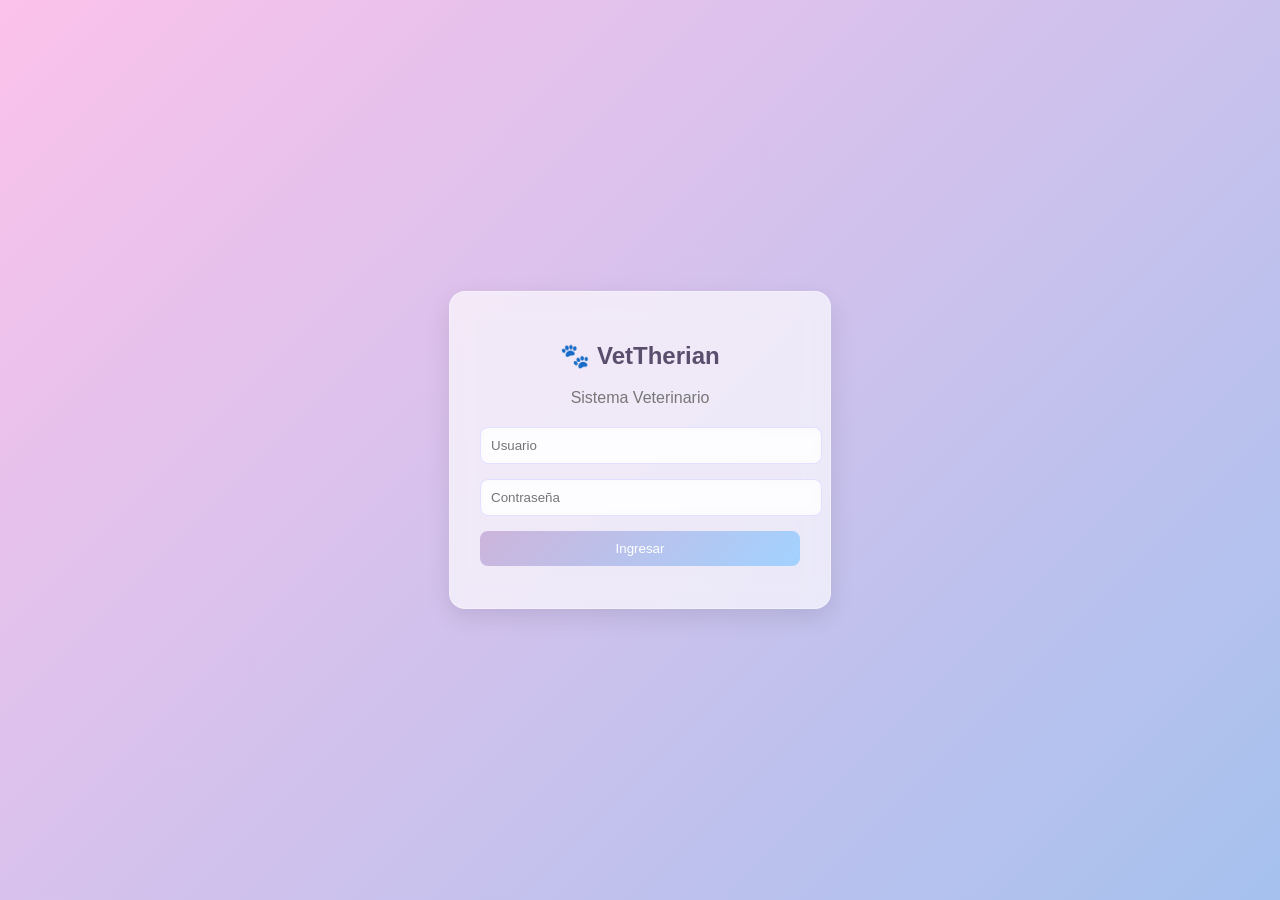
==== index.html @ d996d2a4 "App Veterinaria" ====
<!DOCTYPE html>
<html lang="es">
<head>
    <meta charset="UTF-8">
    <title>VetApp Login</title>
    <link rel="stylesheet" href="css/styles.css">
</head>
<body>

<div class="login-wrapper">
    <div class="login-card">

        <h2>🐾 VetTherian</h2>
        <p class="subtitle">Sistema Veterinario</p>

        <div class="form-group">
            <input type="text" id="usuario" placeholder="Usuario">
            <small id="error-user" class="error"></small>
        </div>

        <div class="form-group">
            <input type="password" id="password" placeholder="Contraseña">
            <small id="error-pass" class="error"></small>
        </div>

        <button class="btn btn-primary" onclick="login()">Ingresar</button>

        <p id="error-general" class="error"></p>

    </div>
</div>

<script>
    // Verificar si el usuario ya está autenticado
    if (localStorage.getItem("auth")) {
        window.location.href = "dashboard.html";
    }

    function login() {
        const user = document.getElementById("usuario").value.trim();
        const pass = document.getElementById("password").value.trim();

        if (!user || !pass) {
            document.getElementById("error-general").innerText = "Campos obligatorios";
            return;
        }

        if (user === "admin" && pass === "1234") {
            localStorage.setItem("auth", "true");
            window.location.href = "dashboard.html";
        } else {
            document.getElementById("error-general").innerText = "Credenciales incorrectas";
        }
    }
</script>

</body>
</html>
---- css/styles.css ----
:root {
    --primary: #cdb4db;   /* lila */
    --secondary: #a2d2ff; /* azul */
    --accent: #ffafcc;    /* rosado */
    --bg: #fef6f9;
    --card: #ffffff;
    --text: #5a4e6d;
    --border: #eee;
}

/* ===== BASE ===== */
body {
    font-family: 'Segoe UI', Arial, sans-serif;
    margin: 0;
    background: var(--bg);
    color: var(--text);
}

/* ===== LOGIN ===== */
.login-wrapper {
    height: 100vh;
    display: flex;
    justify-content: center;
    align-items: center;

    /* FONDO DEGRADADO PRO */
    background: linear-gradient(135deg, #fbc2eb, #a6c1ee);
}

/* TARJETA GLASS */
.login-card {
    width: 320px;
    padding: 30px;

    background: rgba(255, 255, 255, 0.65);
    backdrop-filter: blur(12px);
    -webkit-backdrop-filter: blur(12px);

    border-radius: 16px;
    text-align: center;

    border: 1px solid rgba(255,255,255,0.3);

    box-shadow: 0 8px 25px rgba(0,0,0,0.1);

    animation: fadeIn 0.4s ease;
}

.subtitle {
    color: #777;
    margin-bottom: 20px;
}

/* ===== INPUTS ===== */
.form-group {
    text-align: left;
    margin-bottom: 15px;
}

input {
    width: 100%;
    padding: 10px;
    border: 1px solid rgba(200,200,255,0.5);
    border-radius: 8px;

    background: rgba(255,255,255,0.6);
    backdrop-filter: blur(5px);

    outline: none;
    transition: 0.3s;
}

input:focus {
    border-color: var(--primary);
    box-shadow: 0 0 6px rgba(205,180,219,0.6);
}

.input-error {
    border-color: #ff6b6b;
}

/* ===== BOTONES ===== */
button {
    border: none;
    border-radius: 8px;
    cursor: pointer;
    transition: 0.3s;
}

.btn {
    padding: 10px;
    font-weight: 500;
}

/* PRINCIPAL */
.btn-primary {
    background: linear-gradient(135deg, #cdb4db, #a2d2ff);
    color: white;
    width: 100%;
}

.btn-primary:hover {
    transform: scale(1.03);
    box-shadow: 0 4px 12px rgba(0,0,0,0.1);
}

/* ACCIONES */
.btn-edit {
    background: var(--secondary);
}

.btn-edit:hover {
    background: #8ec5f5;
}

.btn-delete {
    background: var(--accent);
}

.btn-delete:hover {
    background: #ff8fab;
}

/* ===== ERROR ===== */
.error {
    color: #ff6b6b;
    font-size: 12px;
}

/* ===== LAYOUT ===== */
.layout {
    display: flex;
}

/* SIDEBAR */
.sidebar {
    width: 230px;
    height: 100vh;
    background: var(--primary);
    padding: 20px;
    color: white;
}

.sidebar h2 {
    margin-bottom: 20px;
}

.sidebar button {
    width: 100%;
    margin: 8px 0;
    padding: 10px;
    background: rgba(255,255,255,0.2);
    color: white;
}

.sidebar button:hover {
    background: rgba(255,255,255,0.4);
}

/* MAIN */
.main {
    flex: 1;
    padding: 20px;
}

/* CARD */
.card {
    background: var(--card);
    padding: 20px;
    border-radius: 12px;
    box-shadow: 0 4px 12px rgba(0,0,0,0.05);
    animation: fadeIn 0.3s ease;
}

/* ===== TABLAS ===== */
table {
    width: 100%;
    margin-top: 15px;
    border-collapse: collapse;
    background: white;
    border-radius: 10px;
    overflow: hidden;
}

th {
    background: var(--accent);
    color: var(--text);
}

td, th {
    padding: 10px;
    border-bottom: 1px solid var(--border);
    text-align: center;
}

tr:nth-child(even) {
    background: #faf8ff;
}

tr:hover {
    background: #f3e8ff;
}

/* ===== MODAL ===== */
.modal {
    position: fixed;
    top: 0;
    left: 0;
    width: 100%;
    height: 100%;
    background: rgba(0,0,0,0.3);
    display: flex;
    justify-content: center;
    align-items: center;
}

.hidden {
    display: none;
}

.modal-content {
    background: white;
    padding: 20px;
    border-radius: 14px;
    width: 400px;
    animation: fadeIn 0.3s ease;
}

.close {
    float: right;
    cursor: pointer;
    font-size: 20px;
}

/* ===== ANIMACIÓN ===== */
@keyframes fadeIn {
    from {
        opacity: 0;
        transform: scale(0.9);
    }
    to {
        opacity: 1;
        transform: scale(1);
    }
}
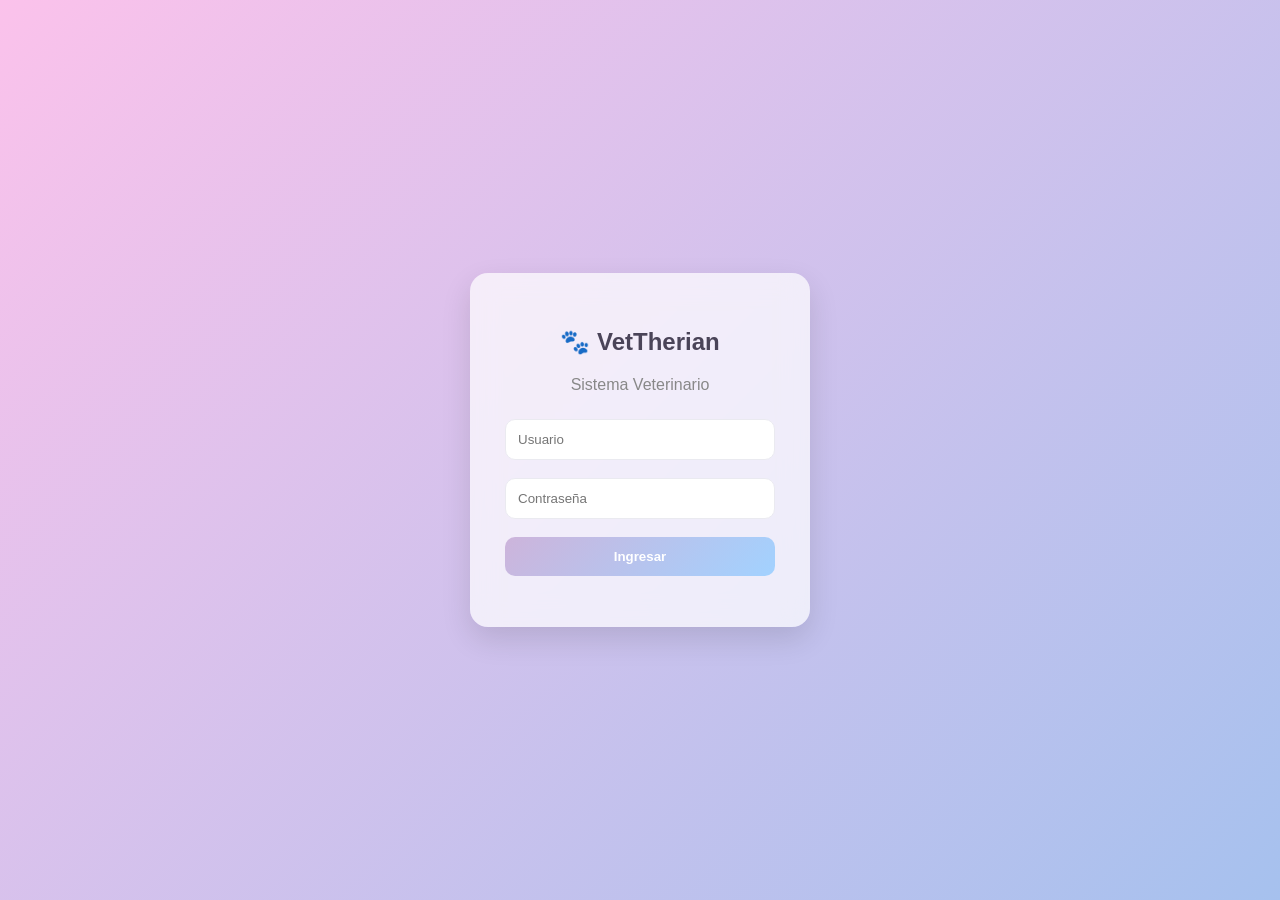
==== commit afa30d02: "Arreglos Minimos Y Detallados" ====
--- a/index.html
+++ b/index.html
@@ -8,6 +8,14 @@
 <body>
 
 <div class="login-wrapper">
+    <div class="bubbles">
+        <span></span>
+        <span></span>
+        <span></span>
+        <span></span>
+        <span></span>
+        <span></span>
+    </div>
     <div class="login-card">
 
         <h2>🐾 VetTherian</h2>
--- a/css/styles.css
+++ b/css/styles.css
@@ -1,98 +1,102 @@
+* {
+    box-sizing: border-box;
+}
 :root {
-    --primary: #cdb4db;   /* lila */
-    --secondary: #a2d2ff; /* azul */
-    --accent: #ffafcc;    /* rosado */
-    --bg: #fef6f9;
+    --primary: #cdb4db;
+    --secondary: #a2d2ff;
+    --accent: #ffafcc;
+
+    --bg: #f8f9fc;
     --card: #ffffff;
-    --text: #5a4e6d;
-    --border: #eee;
+    --text: #4a4458;
+    --border: #eaeaf0;
+
+    --shadow-sm: 0 2px 6px rgba(0,0,0,0.05);
+    --shadow-md: 0 6px 18px rgba(0,0,0,0.08);
+    --shadow-lg: 0 12px 30px rgba(0,0,0,0.12);
+}
+html, body {
+    width: 100%;
+    height: 100%;
 }
 
 /* ===== BASE ===== */
 body {
     font-family: 'Segoe UI', Arial, sans-serif;
     margin: 0;
+    overflow-x: hidden;
     background: var(--bg);
     color: var(--text);
 }
 
-/* ===== LOGIN ===== */
 .login-wrapper {
-    height: 100vh;
+    position: relative;
+    min-height: 100vh;
+    width: 100%;
+
     display: flex;
     justify-content: center;
     align-items: center;
 
-    /* FONDO DEGRADADO PRO */
     background: linear-gradient(135deg, #fbc2eb, #a6c1ee);
 }
 
-/* TARJETA GLASS */
 .login-card {
-    width: 320px;
-    padding: 30px;
-
-    background: rgba(255, 255, 255, 0.65);
-    backdrop-filter: blur(12px);
-    -webkit-backdrop-filter: blur(12px);
-
-    border-radius: 16px;
+    position: relative;
+    z-index: 2;
+    width: 340px;
+    padding: 35px;
+
+    background: rgba(255, 255, 255, 0.7);
+    backdrop-filter: blur(14px);
+
+    border-radius: 18px;
     text-align: center;
 
-    border: 1px solid rgba(255,255,255,0.3);
-
-    box-shadow: 0 8px 25px rgba(0,0,0,0.1);
-
+    box-shadow: var(--shadow-lg);
     animation: fadeIn 0.4s ease;
 }
 
 .subtitle {
-    color: #777;
-    margin-bottom: 20px;
+    color: #888;
+    margin-bottom: 25px;
 }
 
 /* ===== INPUTS ===== */
 .form-group {
-    text-align: left;
-    margin-bottom: 15px;
-}
-
-input {
-    width: 100%;
-    padding: 10px;
-    border: 1px solid rgba(200,200,255,0.5);
-    border-radius: 8px;
-
-    background: rgba(255,255,255,0.6);
-    backdrop-filter: blur(5px);
-
+    margin-bottom: 18px;
+}
+
+input, select {
+    width: 100%;
+    padding: 12px;
+
+    border-radius: 10px;
+    border: 1px solid var(--border);
+
+    background: #fff;
+    transition: 0.25s;
+}
+
+input:focus, select:focus {
+    border-color: var(--primary);
+    box-shadow: 0 0 0 3px rgba(205,180,219,0.25);
     outline: none;
-    transition: 0.3s;
-}
-
-input:focus {
-    border-color: var(--primary);
-    box-shadow: 0 0 6px rgba(205,180,219,0.6);
-}
-
-.input-error {
-    border-color: #ff6b6b;
 }
 
 /* ===== BOTONES ===== */
 button {
     border: none;
-    border-radius: 8px;
+    border-radius: 10px;
     cursor: pointer;
-    transition: 0.3s;
+    transition: 0.25s;
 }
 
 .btn {
-    padding: 10px;
-    font-weight: 500;
-}
-
-/* PRINCIPAL */
+    padding: 12px;
+    font-weight: 600;
+}
+
 .btn-primary {
     background: linear-gradient(135deg, #cdb4db, #a2d2ff);
     color: white;
@@ -100,31 +104,25 @@
 }
 
 .btn-primary:hover {
-    transform: scale(1.03);
-    box-shadow: 0 4px 12px rgba(0,0,0,0.1);
-}
-
-/* ACCIONES */
+    transform: translateY(-2px);
+    box-shadow: var(--shadow-md);
+}
+
+/* BOTONES ACCIONES */
 .btn-edit {
-    background: var(--secondary);
+    background: #dbeafe;
 }
 
 .btn-edit:hover {
-    background: #8ec5f5;
+    background: #bfdbfe;
 }
 
 .btn-delete {
-    background: var(--accent);
+    background: #ffe4e6;
 }
 
 .btn-delete:hover {
-    background: #ff8fab;
-}
-
-/* ===== ERROR ===== */
-.error {
-    color: #ff6b6b;
-    font-size: 12px;
+    background: #fecdd3;
 }
 
 /* ===== LAYOUT ===== */
@@ -132,114 +130,235 @@
     display: flex;
 }
 
-/* SIDEBAR */
+/* ===== SIDEBAR PRO ===== */
 .sidebar {
-    width: 230px;
+    width: 240px;
     height: 100vh;
-    background: var(--primary);
-    padding: 20px;
+    padding: 25px 20px;
+
+    background: linear-gradient(180deg, #cdb4db, #b5c7f7);
     color: white;
+
+    display: flex;
+    flex-direction: column;
 }
 
 .sidebar h2 {
-    margin-bottom: 20px;
+    margin-bottom: 30px;
 }
 
 .sidebar button {
     width: 100%;
-    margin: 8px 0;
-    padding: 10px;
-    background: rgba(255,255,255,0.2);
+    padding: 12px;
+    margin-bottom: 10px;
+
+    background: rgba(255,255,255,0.15);
     color: white;
+
+    border-radius: 10px;
 }
 
 .sidebar button:hover {
-    background: rgba(255,255,255,0.4);
-}
-
-/* MAIN */
+    background: rgba(255,255,255,0.3);
+    transform: translateX(3px);
+}
+
+/* ===== MAIN ===== */
 .main {
     flex: 1;
-    padding: 20px;
-}
-
-/* CARD */
+    padding: 25px;
+}
+
+/* ===== CARD ===== */
 .card {
     background: var(--card);
-    padding: 20px;
+    padding: 25px;
+    border-radius: 16px;
+
+    box-shadow: var(--shadow-sm);
+}
+
+/* ===== TABLAS PRO ===== */
+table {
+    width: 100%;
+    margin-top: 20px;
+    border-collapse: collapse;
+
+    background: white;
     border-radius: 12px;
-    box-shadow: 0 4px 12px rgba(0,0,0,0.05);
-    animation: fadeIn 0.3s ease;
-}
-
-/* ===== TABLAS ===== */
-table {
-    width: 100%;
-    margin-top: 15px;
-    border-collapse: collapse;
-    background: white;
-    border-radius: 10px;
     overflow: hidden;
+
+    box-shadow: var(--shadow-sm);
 }
 
 th {
-    background: var(--accent);
-    color: var(--text);
+    background: #f3f4f8;
+    font-weight: 600;
 }
 
 td, th {
-    padding: 10px;
+    padding: 12px;
+    text-align: center;
+}
+
+tr {
+    transition: 0.2s;
+}
+
+tr:not(:last-child) {
     border-bottom: 1px solid var(--border);
-    text-align: center;
-}
-
-tr:nth-child(even) {
-    background: #faf8ff;
 }
 
 tr:hover {
-    background: #f3e8ff;
+    background: #f9f7ff;
 }
 
 /* ===== MODAL ===== */
 .modal {
     position: fixed;
-    top: 0;
-    left: 0;
-    width: 100%;
-    height: 100%;
-    background: rgba(0,0,0,0.3);
+    inset: 0;
+
     display: flex;
     justify-content: center;
     align-items: center;
+
+    background: rgba(0,0,0,0.4);
 }
 
 .hidden {
-    display: none;
+    display: none !important;
 }
 
 .modal-content {
+    position: relative;
+    width: 420px;
+    max-width: 90%;
+
     background: white;
-    padding: 20px;
-    border-radius: 14px;
-    width: 400px;
-    animation: fadeIn 0.3s ease;
-}
-
+    border-radius: 18px;
+
+    padding: 25px;
+
+    box-shadow: var(--shadow-lg);
+
+    animation: modalZoom 0.25s ease;
+}
+
+#modal-body {
+    display: flex;
+    flex-direction: column;
+    gap: 15px;
+}
+
+.modal-content input,
+.modal-content select {
+    width: 100%;
+}
+
+/* CLOSE */
 .close {
-    float: right;
+    position: absolute;
+    top: 10px;
+    right: 15px;
     cursor: pointer;
     font-size: 20px;
 }
 
-/* ===== ANIMACIÓN ===== */
+/* ===== ANIMACIONES ===== */
+@keyframes modalZoom {
+    from {
+        opacity: 0;
+        transform: scale(0.9);
+    }
+    to {
+        opacity: 1;
+        transform: scale(1);
+    }
+}
+
 @keyframes fadeIn {
     from {
         opacity: 0;
-        transform: scale(0.9);
+        transform: translateY(8px);
     }
     to {
         opacity: 1;
-        transform: scale(1);
+        transform: translateY(0);
+    }
+}
+/* ===== BURBUJAS ===== */
+.bubbles {
+    
+    position: absolute;
+    width: 100%;
+    height: 100%;
+    overflow: hidden;
+    top: 0;
+    left: 0;
+    z-index: 0;
+}
+
+.bubbles span {
+    background: rgba(255,255,255,0.6); /* 🔥 más visibles */
+    box-shadow: 0 0 10px rgba(255,255,255,0.4); /* brillo */
+    position: absolute;
+    display: block;
+    bottom: -120px;
+
+    width: 40px;
+    height: 40px;
+
+    background: rgba(255,255,255,0.25);
+    border-radius: 50%;
+
+    animation: subir 20s linear infinite;
+}
+
+/* tamaños y posiciones random */
+.bubbles span:nth-child(1) {
+    left: 10%;
+    width: 30px;
+    height: 30px;
+    animation-duration: 18s;
+}
+.bubbles span:nth-child(2) {
+    left: 25%;
+    width: 50px;
+    height: 50px;
+    animation-duration: 22s;
+}
+.bubbles span:nth-child(3) {
+    left: 40%;
+    animation-duration: 17s;
+}
+.bubbles span:nth-child(4) {
+    left: 60%;
+    width: 60px;
+    height: 60px;
+    animation-duration: 25s;
+}
+.bubbles span:nth-child(5) {
+    left: 75%;
+    animation-duration: 19s;
+}
+.bubbles span:nth-child(6) {
+    left: 90%;
+    width: 25px;
+    height: 25px;
+    animation-duration: 15s;
+}
+
+/* animación */
+@keyframes subir {
+    0% {
+        transform: translateY(0) scale(1);
+        opacity: 0.3;
+    }
+    50% {
+        opacity: 0.6;
+    }
+    100% {
+        transform: translateY(-110vh) scale(1.2);
+        opacity: 0;
     }
 }
